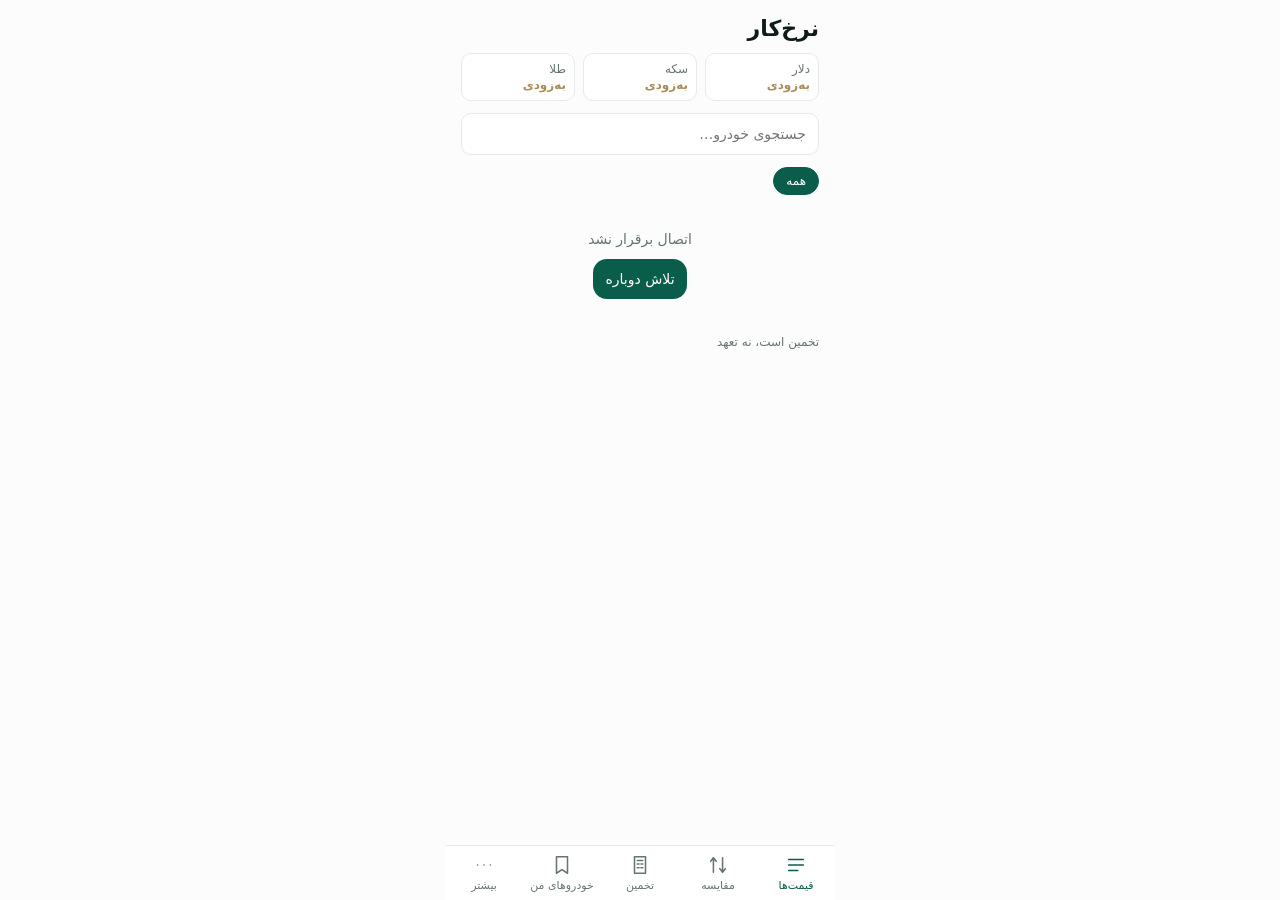
==== webapp_v2/index.html @ 4b13d0ab "feat: mini-app design package webapp_v2 with guard test" ====
<!doctype html>
<html lang="fa" dir="rtl">
<head>
<meta charset="utf-8">
<meta name="viewport" content="width=device-width,initial-scale=1,viewport-fit=cover">
<meta name="color-scheme" content="light dark">
<title>NerkhCar</title>
<link rel="stylesheet" href="css/tokens.css">
<link rel="stylesheet" href="css/components.css">
</head>
<body>
<div id="app" class="l-app"></div>
<script src="https://telegram.org/js/telegram-web-app.js"></script>
<script src="js/texts.js"></script>
<script src="js/icons.js"></script>
<script src="js/mock.js"></script>
<script src="js/api.js"></script>
<script src="js/ui.js"></script>
<script src="js/parts.js"></script>
<script src="js/pages/prices.js"></script>
<script src="js/pages/car.js"></script>
<script src="js/pages/compare.js"></script>
<script src="js/pages/estimate.js"></script>
<script src="js/pages/my.js"></script>
<script src="js/pages/more.js"></script>
<script src="js/app.js"></script>
</body>
</html>
---- webapp_v2/css/tokens.css ----
/* TOKENS: the only place for colors, spacing, radius, fonts, icon size. */
:root {
  /* color (light) */
  --c-bg: #FBFCFB;
  --c-surface: #FFFFFF;
  --c-text: #0F1B17;
  --c-muted: #667570;
  --c-line: #E6EBE8;
  --c-primary: #0B5D4B;
  --c-on-primary: #FFFFFF;
  --c-accent: #A98C5E;
  --c-danger: #B4413A;
  /* space */
  --s-1: 4px; --s-2: 8px; --s-3: 12px; --s-4: 16px; --s-5: 24px;
  /* radius */
  --r-1: 10px; --r-2: 14px; --r-pill: 99px;
  /* font */
  --font: system-ui, Tahoma, sans-serif;
  --f-xs: 11px; --f-sm: 12px; --f-md: 14px; --f-lg: 18px; --f-xl: 22px; --f-xxl: 34px;
  /* icon */
  --icon-size: 22px; --icon-stroke: 1.7;
  /* layout */
  --app-width: 390px; --tabbar-h: 64px;
}
@media (prefers-color-scheme: dark) {
  :root:not([data-theme="light"]) {
    --c-bg: #0D1512; --c-surface: #141F1B; --c-text: #EAF0ED; --c-muted: #8FA29B;
    --c-line: #22302A; --c-primary: #2FA58A; --c-on-primary: #08130F;
    --c-accent: #C9AD7C; --c-danger: #E0716A;
  }
}
:root[data-theme="dark"] {
  --c-bg: #0D1512; --c-surface: #141F1B; --c-text: #EAF0ED; --c-muted: #8FA29B;
  --c-line: #22302A; --c-primary: #2FA58A; --c-on-primary: #08130F;
  --c-accent: #C9AD7C; --c-danger: #E0716A;
}
---- webapp_v2/css/components.css ----
/* COMPONENTS: classes only use tokens. Prefix: l- layout, c- component. */
* { box-sizing: border-box; margin: 0; font-family: var(--font); }
body { background: var(--c-bg); color: var(--c-text); font-size: var(--f-md); }

/* layout */
.l-app { max-width: var(--app-width); margin: 0 auto; min-height: 100vh; padding-bottom: calc(var(--tabbar-h) + env(safe-area-inset-bottom, 0px) + var(--s-4)); }
.l-page { padding: var(--s-4); display: flex; flex-direction: column; gap: var(--s-3); }

/* text */
.c-title { font-size: var(--f-xl); font-weight: 700; }
.c-note { font-size: var(--f-sm); color: var(--c-muted); }
.c-label { font-size: var(--f-sm); color: var(--c-muted); }
.c-link { background: none; border: 0; color: var(--c-primary); text-align: right; font-size: var(--f-md); }

/* input */
.c-input { width: 100%; padding: var(--s-3); border: 1px solid var(--c-line); border-radius: var(--r-1); background: var(--c-surface); color: var(--c-text); font-size: var(--f-md); }
.c-form { display: flex; flex-direction: column; gap: var(--s-2); }

/* button */
.c-btn { padding: var(--s-3); border: 0; border-radius: var(--r-2); background: var(--c-primary); color: var(--c-on-primary); font-size: var(--f-md); }
.c-btn--ghost { background: transparent; color: var(--c-primary); border: 1px solid var(--c-primary); }

/* chip */
.c-chips { display: flex; gap: var(--s-2); overflow-x: auto; }
.c-chip { white-space: nowrap; padding: 6px var(--s-3); border: 1px solid var(--c-line); border-radius: var(--r-pill); font-size: var(--f-sm); color: var(--c-muted); background: var(--c-surface); }
.c-chip--on { background: var(--c-primary); border-color: var(--c-primary); color: var(--c-on-primary); }

/* price */
.c-price { display: flex; flex-direction: column; align-items: flex-end; }
.c-price__num { font-size: var(--f-lg); font-weight: 700; }
.c-price__unit { font-size: var(--f-xs); color: var(--c-muted); }
.c-price--big { flex-direction: row; align-items: baseline; gap: var(--s-2); }
.c-price--big .c-price__num { font-size: var(--f-xxl); }

/* row */
.c-row { display: flex; justify-content: space-between; align-items: center; padding: var(--s-3) 0; border-bottom: 1px solid var(--c-line); }
.c-row__main { display: flex; flex-direction: column; gap: 2px; }
.c-row__name { font-weight: 600; }
.c-row__sub { font-size: var(--f-sm); color: var(--c-muted); }
.c-row--dim { color: var(--c-muted); }

/* card (fx tile, result) */
.c-fx { display: flex; gap: var(--s-2); }
.c-fx__item { flex: 1; display: flex; flex-direction: column; gap: 2px; padding: var(--s-2); border: 1px solid var(--c-line); border-radius: var(--r-1); background: var(--c-surface); }
.c-fx__value { font-size: var(--f-sm); color: var(--c-accent); }
.c-result { padding: var(--s-3); border: 1px solid var(--c-accent); border-radius: var(--r-2); background: var(--c-surface); display: flex; flex-direction: column; gap: var(--s-2); }

/* table */
.c-scroll { overflow-x: auto; }
.c-table { width: 100%; border-collapse: collapse; }
.c-table th, .c-table td { padding: var(--s-3) var(--s-2); text-align: right; border-bottom: 1px solid var(--c-line); }
.c-table th { color: var(--c-muted); font-weight: 400; }

/* states */
.c-empty { display: flex; flex-direction: column; align-items: center; gap: var(--s-3); padding: var(--s-5) var(--s-3); text-align: center; color: var(--c-muted); }
.c-skeleton { height: 56px; border-radius: var(--r-2); background: var(--c-line); animation: c-pulse 1.2s infinite; }
@keyframes c-pulse { 50% { opacity: .45; } }

/* tabbar */
.c-tabbar { position: fixed; bottom: 0; left: 50%; transform: translateX(-50%); width: 100%; max-width: var(--app-width); display: flex; background: var(--c-surface); border-top: 1px solid var(--c-line); padding-bottom: env(safe-area-inset-bottom, 0px); }
.c-tab { flex: 1; display: flex; flex-direction: column; align-items: center; gap: 3px; padding: var(--s-2) 0; background: none; border: 0; font-size: var(--f-xs); color: var(--c-muted); }
.c-tab--on { color: var(--c-primary); }

/* icon */
.c-icon { width: var(--icon-size); height: var(--icon-size); fill: none; stroke: currentColor; stroke-width: var(--icon-stroke); stroke-linecap: round; stroke-linejoin: round; }
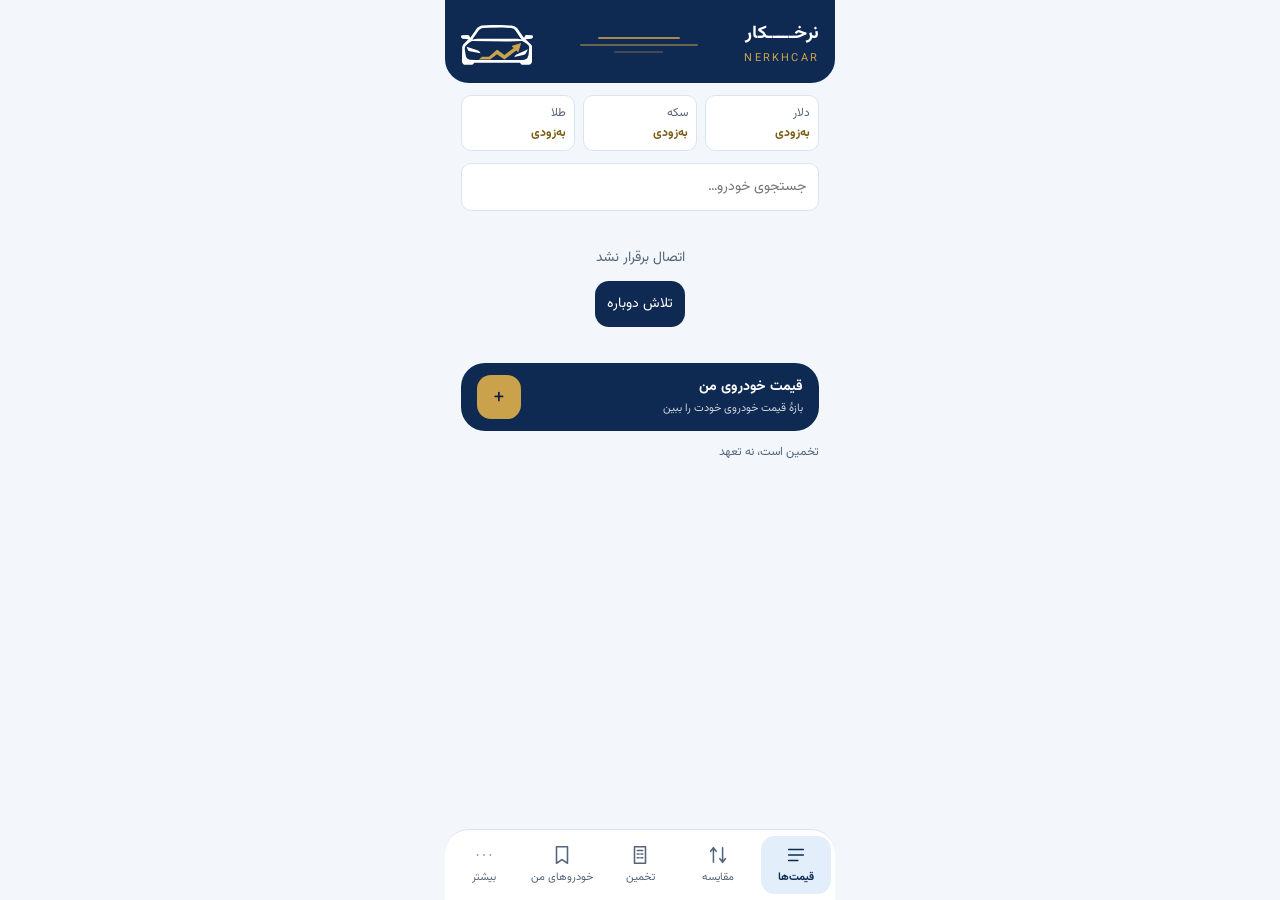
==== commit d824efb8: "feat: background FX refresh job (every 5 min) and mini-app header/chips cleanup (centered lines, ful" ====
--- a/webapp_v2/index.html
+++ b/webapp_v2/index.html
@@ -5,24 +5,24 @@
 <meta name="viewport" content="width=device-width,initial-scale=1,viewport-fit=cover">
 <meta name="color-scheme" content="light dark">
 <title>NerkhCar</title>
-<link rel="stylesheet" href="css/tokens.css">
-<link rel="stylesheet" href="css/components.css">
+<link rel="stylesheet" href="css/tokens.css?v=20261031f">
+<link rel="stylesheet" href="css/components.css?v=20261031f">
 </head>
 <body>
 <div id="app" class="l-app"></div>
 <script src="https://telegram.org/js/telegram-web-app.js"></script>
-<script src="js/texts.js"></script>
-<script src="js/icons.js"></script>
-<script src="js/mock.js"></script>
-<script src="js/api.js"></script>
-<script src="js/ui.js"></script>
-<script src="js/parts.js"></script>
-<script src="js/pages/prices.js"></script>
-<script src="js/pages/car.js"></script>
-<script src="js/pages/compare.js"></script>
-<script src="js/pages/estimate.js"></script>
-<script src="js/pages/my.js"></script>
-<script src="js/pages/more.js"></script>
-<script src="js/app.js"></script>
+<script src="js/texts.js?v=20261031f"></script>
+<script src="js/icons.js?v=20261031f"></script>
+<script src="js/mock.js?v=20261031f"></script>
+<script src="js/api.js?v=20261031f"></script>
+<script src="js/ui.js?v=20261031f"></script>
+<script src="js/parts.js?v=20261031f"></script>
+<script src="js/pages/prices.js?v=20261031f"></script>
+<script src="js/pages/car.js?v=20261031f"></script>
+<script src="js/pages/compare.js?v=20261031f"></script>
+<script src="js/pages/estimate.js?v=20261031f"></script>
+<script src="js/pages/my.js?v=20261031f"></script>
+<script src="js/pages/more.js?v=20261031f"></script>
+<script src="js/app.js?v=20261031f"></script>
 </body>
 </html>
--- a/webapp_v2/css/tokens.css
+++ b/webapp_v2/css/tokens.css
@@ -1,36 +1,44 @@
 /* TOKENS: the only place for colors, spacing, radius, fonts, icon size. */
+@font-face {
+  font-family: 'Vazirmatn';
+  src: url('../fonts/Vazirmatn-Variable-v33.003.woff2') format('woff2');
+  font-weight: 100 900; font-display: swap;
+}
 :root {
   /* color (light) */
-  --c-bg: #FBFCFB;
+  --c-bg: #F3F7FC;
   --c-surface: #FFFFFF;
-  --c-text: #0F1B17;
-  --c-muted: #667570;
-  --c-line: #E6EBE8;
-  --c-primary: #0B5D4B;
+  --c-text: #0B0F1A;
+  --c-muted: #556579;
+  --c-line: #D9E4F2;
+  --c-primary: #0F2A52;
   --c-on-primary: #FFFFFF;
-  --c-accent: #A98C5E;
+  --c-accent: #C9A24B;
+  --c-soft: #E3EEFB;
+  --c-accent-text: #7A5C14;
+  --c-on-accent: #0A1B38;
   --c-danger: #B4413A;
   /* space */
   --s-1: 4px; --s-2: 8px; --s-3: 12px; --s-4: 16px; --s-5: 24px;
   /* radius */
-  --r-1: 10px; --r-2: 14px; --r-pill: 99px;
+  --r-1: 10px; --r-2: 14px; --r-3: 24px; --r-pill: 99px;
   /* font */
-  --font: system-ui, Tahoma, sans-serif;
+  --font: 'Vazirmatn', system-ui, Tahoma, sans-serif;
   --f-xs: 11px; --f-sm: 12px; --f-md: 14px; --f-lg: 18px; --f-xl: 22px; --f-xxl: 34px;
   /* icon */
-  --icon-size: 22px; --icon-stroke: 1.7;
+  --icon-size: 22px; --icon-stroke: 1.7; --logo-h: 40px;
   /* layout */
   --app-width: 390px; --tabbar-h: 64px;
 }
 @media (prefers-color-scheme: dark) {
   :root:not([data-theme="light"]) {
-    --c-bg: #0D1512; --c-surface: #141F1B; --c-text: #EAF0ED; --c-muted: #8FA29B;
-    --c-line: #22302A; --c-primary: #2FA58A; --c-on-primary: #08130F;
-    --c-accent: #C9AD7C; --c-danger: #E0716A;
+    --c-bg: #0A1424; --c-surface: #11203A; --c-text: #EAF0F8; --c-muted: #9DB0C8;
+    --c-line: #1E3050; --c-primary: #6FA8E8; --c-on-primary: #07142A;
+    --c-accent: #D8B866; --c-danger: #E0716A; --c-soft: #1A2F52; --c-accent-text: #D8B866; --c-on-accent: #07142A;
   }
 }
 :root[data-theme="dark"] {
-  --c-bg: #0D1512; --c-surface: #141F1B; --c-text: #EAF0ED; --c-muted: #8FA29B;
-  --c-line: #22302A; --c-primary: #2FA58A; --c-on-primary: #08130F;
-  --c-accent: #C9AD7C; --c-danger: #E0716A;
+  --c-bg: #0A1424; --c-surface: #11203A; --c-text: #EAF0F8; --c-muted: #9DB0C8;
+  --c-line: #1E3050; --c-primary: #6FA8E8; --c-on-primary: #07142A;
+  --c-accent: #D8B866; --c-danger: #E0716A; --c-soft: #1A2F52; --c-accent-text: #D8B866; --c-on-accent: #07142A;
 }
--- a/webapp_v2/css/components.css
+++ b/webapp_v2/css/components.css
@@ -22,7 +22,7 @@
 
 /* chip */
 .c-chips { display: flex; gap: var(--s-2); overflow-x: auto; }
-.c-chip { white-space: nowrap; padding: 6px var(--s-3); border: 1px solid var(--c-line); border-radius: var(--r-pill); font-size: var(--f-sm); color: var(--c-muted); background: var(--c-surface); }
+.c-chip { white-space: nowrap; display: inline-flex; align-items: center; min-height: 44px; padding: 0 var(--s-3); border: 1px solid var(--c-line); border-radius: var(--r-pill); font-size: var(--f-sm); color: var(--c-muted); background: var(--c-surface); }
 .c-chip--on { background: var(--c-primary); border-color: var(--c-primary); color: var(--c-on-primary); }
 
 /* price */
@@ -42,7 +42,7 @@
 /* card (fx tile, result) */
 .c-fx { display: flex; gap: var(--s-2); }
 .c-fx__item { flex: 1; display: flex; flex-direction: column; gap: 2px; padding: var(--s-2); border: 1px solid var(--c-line); border-radius: var(--r-1); background: var(--c-surface); }
-.c-fx__value { font-size: var(--f-sm); color: var(--c-accent); }
+.c-fx__value { font-size: var(--f-sm); color: var(--c-accent-text); }
 .c-result { padding: var(--s-3); border: 1px solid var(--c-accent); border-radius: var(--r-2); background: var(--c-surface); display: flex; flex-direction: column; gap: var(--s-2); }
 
 /* table */
@@ -57,9 +57,39 @@
 @keyframes c-pulse { 50% { opacity: .45; } }
 
 /* tabbar */
-.c-tabbar { position: fixed; bottom: 0; left: 50%; transform: translateX(-50%); width: 100%; max-width: var(--app-width); display: flex; background: var(--c-surface); border-top: 1px solid var(--c-line); padding-bottom: env(safe-area-inset-bottom, 0px); }
-.c-tab { flex: 1; display: flex; flex-direction: column; align-items: center; gap: 3px; padding: var(--s-2) 0; background: none; border: 0; font-size: var(--f-xs); color: var(--c-muted); }
-.c-tab--on { color: var(--c-primary); }
+.c-tabbar { position: fixed; bottom: 0; left: 50%; transform: translateX(-50%); width: 100%; max-width: var(--app-width); display: flex; background: var(--c-surface); border-top: 1px solid var(--c-line); border-radius: var(--r-3) var(--r-3) 0 0; padding-bottom: env(safe-area-inset-bottom, 0px); }
+.c-tab { flex: 1; display: flex; flex-direction: column; align-items: center; justify-content: center; gap: 3px; min-height: 52px; margin: 6px 4px; padding: var(--s-2) 0; background: none; border: 0; border-radius: var(--r-2); font-size: var(--f-xs); color: var(--c-muted); }
+.c-tab--on { color: var(--c-primary); background: var(--c-soft); font-weight: 700; }
 
 /* icon */
 .c-icon { width: var(--icon-size); height: var(--icon-size); fill: none; stroke: currentColor; stroke-width: var(--icon-stroke); stroke-linecap: round; stroke-linejoin: round; }
+
+/* prices page: header, brand card, cta */
+.l-stack { display: flex; flex-direction: column; gap: var(--s-3); }
+.c-hd { display: flex; align-items: center; justify-content: space-between; margin: calc(var(--s-4) * -1) calc(var(--s-4) * -1) 0; padding: var(--s-5) var(--s-4) var(--s-4); background: var(--c-primary); color: var(--c-on-primary); border-radius: 0 0 var(--r-3) var(--r-3); }
+.c-card { padding: var(--s-1) var(--s-4); border: 1px solid var(--c-line); border-radius: var(--r-3); background: var(--c-surface); }
+.c-card__head { display: flex; align-items: center; gap: var(--s-2); padding: var(--s-3) 0 var(--s-2); }
+.c-card__bar { width: 4px; height: 16px; border-radius: 4px; background: var(--c-accent); }
+.c-card__name { font-size: var(--f-md); color: var(--c-primary); }
+.c-card .c-row { min-height: 44px; }
+.c-card .c-row:last-child { border-bottom: 0; }
+.c-cta { display: flex; justify-content: space-between; align-items: center; width: 100%; padding: var(--s-3) var(--s-4); border: 0; border-radius: var(--r-3); background: var(--c-primary); color: var(--c-on-primary); text-align: right; font-size: var(--f-md); }
+.c-cta > div { display: flex; flex-direction: column; gap: 2px; }
+.c-cta__sub { font-size: var(--f-xs); opacity: .8; }
+.c-cta__plus { width: 44px; height: 44px; display: flex; align-items: center; justify-content: center; border-radius: var(--r-2); background: var(--c-accent); color: var(--c-on-accent); font-size: var(--f-xl); }
+.c-cta__title { font-weight: 700; }
+
+/* brand logo in the header */
+.c-brand { display: flex; align-items: center; }
+.c-logo__img { height: var(--logo-h); width: auto; }
+.c-logo__car { fill: var(--c-on-primary); fill-rule: evenodd; }
+.c-logo__arrow { fill: var(--c-accent); }
+/* header decoration: three fading gold speed lines between the name and the logo */
+.c-hd__lines { flex: 1; min-width: 0; display: flex; flex-direction: column; align-items: center; gap: 5px; padding: 0 var(--s-5); direction: ltr; }
+.c-hd__line { height: 2px; border-radius: var(--r-pill); background: var(--c-accent); }
+.c-hd__line--1 { width: 50%; opacity: .8; }
+.c-hd__line--2 { width: 72%; opacity: .5; }
+.c-hd__line--3 { width: 30%; opacity: .28; }
+.c-hd__text { display: flex; flex-direction: column; gap: var(--s-1); }
+.c-hd__title { font-size: var(--f-lg); font-weight: 700; line-height: 1.2; transform: scaleX(1.07); transform-origin: right center; }
+.c-hd__en { font-size: var(--f-xs); letter-spacing: .2em; text-transform: uppercase; color: var(--c-accent); direction: ltr; text-align: right; }
